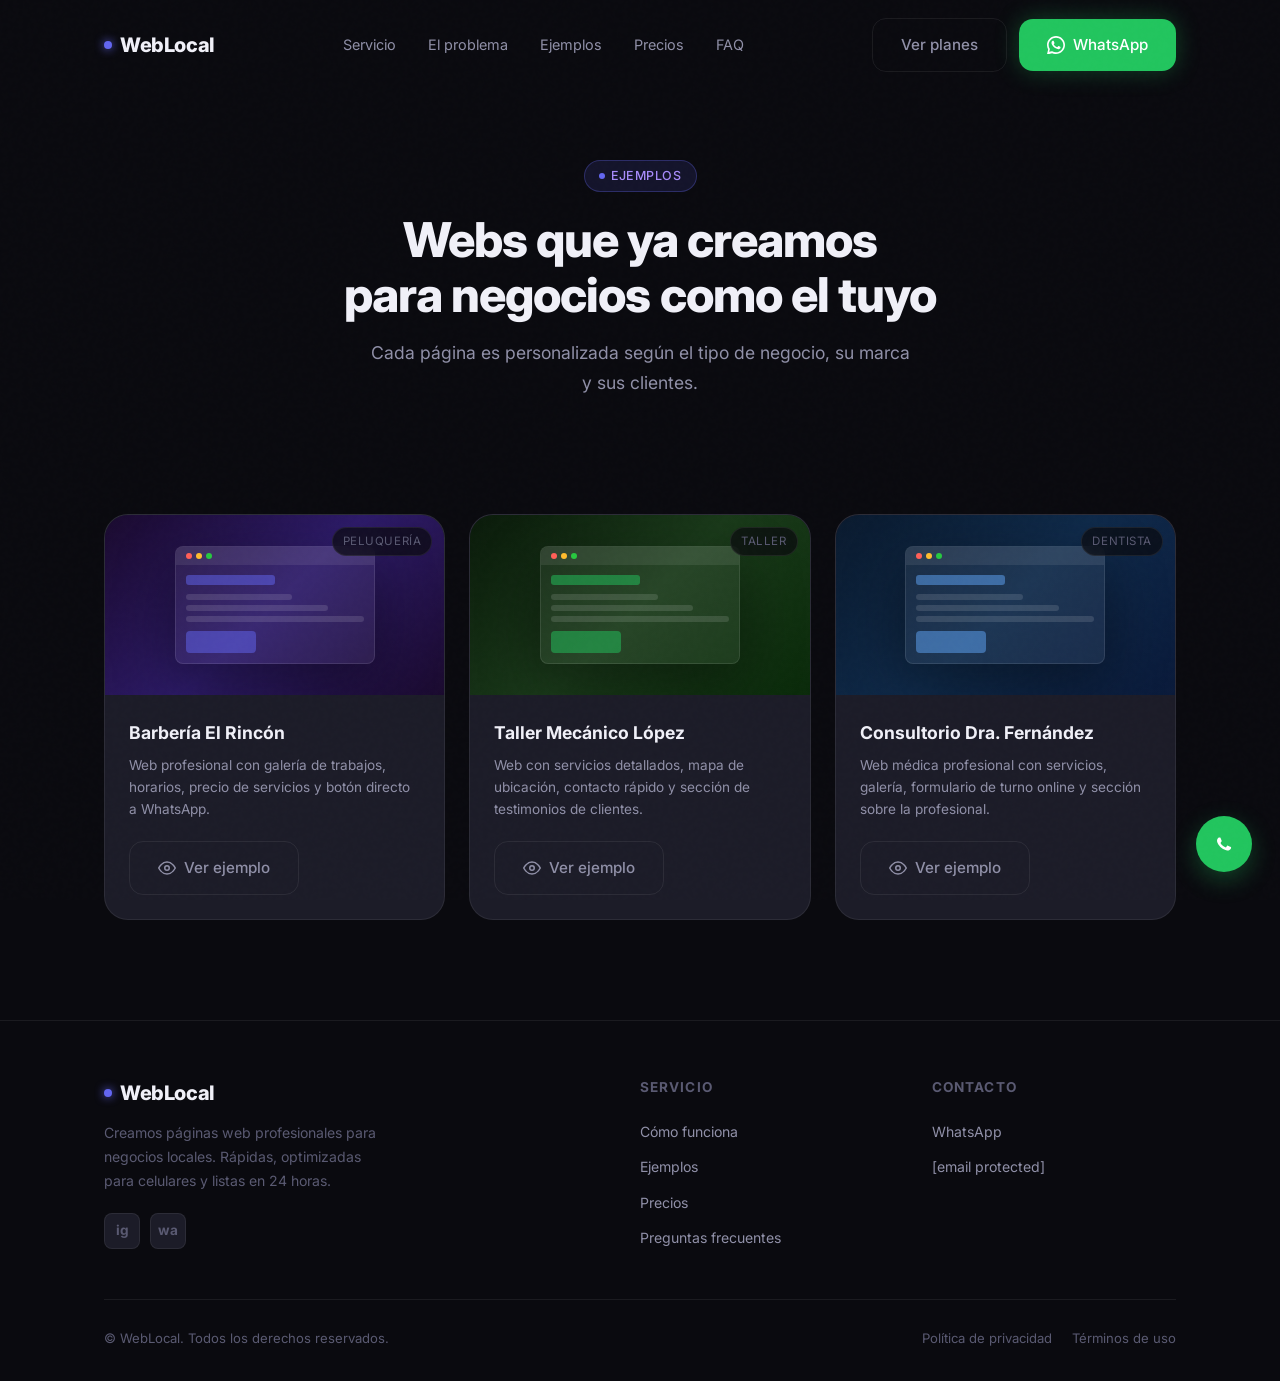
==== ejemplos.html @ 053f5a60 "Add files via upload" ====
<!DOCTYPE html>
<html lang="es">
<head>
  <meta charset="UTF-8" />
  <meta name="viewport" content="width=device-width, initial-scale=1.0" />
  <title>Ejemplos — WebLocal</title>
  <meta name="description" content="Ejemplos de páginas web que creamos para negocios locales. Peluquerías, talleres, dentistas y más." />

  <link rel="preconnect" href="https://fonts.googleapis.com" />
  <link rel="preconnect" href="https://fonts.gstatic.com" crossorigin />
  <link href="https://fonts.googleapis.com/css2?family=Inter:wght@300;400;500;600;700;800&display=swap" rel="stylesheet" />

  <link rel="stylesheet" href="styles.css" />
</head>
<body>

  <nav class="navbar" id="navbar" role="navigation" aria-label="Navegación principal">
    <div class="container">
      <div class="navbar__inner">
        <a href="index.html" class="navbar__logo" aria-label="WebLocal - Inicio">
          <span class="navbar__logo-dot"></span>
          WebLocal
        </a>
        <ul class="navbar__links" role="list">
          <li><a href="index.html#solucion">Servicio</a></li>
          <li><a href="index.html#problema">El problema</a></li>
          <li><a href="ejemplos.html">Ejemplos</a></li>
          <li><a href="index.html#precios">Precios</a></li>
          <li><a href="faq.html">FAQ</a></li>
        </ul>
        <div class="navbar__cta">
          <a href="index.html#precios" class="btn btn--ghost">Ver planes</a>
          <a href="https://wa.me/5491100000000?text=Hola!%20Me%20interesa%20tener%20una%20página%20web%20para%20mi%20negocio." class="btn btn--whatsapp" target="_blank" rel="noopener">
            <svg viewBox="0 0 24 24" fill="currentColor" aria-hidden="true">
              <path d="M17.472 14.382c-.297-.149-1.758-.867-2.03-.967-.273-.099-.471-.148-.67.15-.197.297-.767.966-.94 1.164-.173.199-.347.223-.644.075-.297-.15-1.255-.463-2.39-1.475-.883-.788-1.48-1.761-1.653-2.059-.173-.297-.018-.458.13-.606.134-.133.298-.347.446-.52.149-.174.198-.298.298-.497.099-.198.05-.371-.025-.52-.075-.149-.669-1.612-.916-2.207-.242-.579-.487-.5-.669-.51-.173-.008-.371-.01-.57-.01-.198 0-.52.074-.792.372-.272.297-1.04 1.016-1.04 2.479 0 1.462 1.065 2.875 1.213 3.074.149.198 2.096 3.2 5.077 4.487.709.306 1.262.489 1.694.625.712.227 1.36.195 1.871.118.571-.085 1.758-.719 2.006-1.413.248-.694.248-1.289.173-1.413-.074-.124-.272-.198-.57-.347z"/>
              <path d="M12 0C5.373 0 0 5.373 0 12c0 2.127.558 4.122 1.532 5.851L.073 23.927a.5.5 0 0 0 .612.612l6.076-1.459A11.94 11.94 0 0 0 12 24c6.627 0 12-5.373 12-12S18.627 0 12 0zm0 21.818a9.793 9.793 0 0 1-5.006-1.374l-.36-.214-3.714.894.908-3.628-.234-.372A9.793 9.793 0 0 1 2.182 12C2.182 6.569 6.569 2.182 12 2.182S21.818 6.569 21.818 12 17.431 21.818 12 21.818z"/>
            </svg>
            WhatsApp
          </a>
        </div>
        <button class="navbar__hamburger" id="hamburger" aria-label="Abrir menú" aria-expanded="false">
          <span></span><span></span><span></span>
        </button>
      </div>
    </div>
  </nav>

  <div class="mobile-menu" id="mobileMenu" role="dialog" aria-modal="true" aria-label="Menú de navegación">
    <a href="index.html#solucion" class="mobile-link">Servicio</a>
    <a href="index.html#problema" class="mobile-link">El problema</a>
    <a href="ejemplos.html" class="mobile-link">Ejemplos</a>
    <a href="index.html#precios" class="mobile-link">Precios</a>
    <a href="faq.html" class="mobile-link">FAQ</a>
    <a href="https://wa.me/5491100000000" class="btn btn--whatsapp" target="_blank" rel="noopener">Hablar por WhatsApp</a>
  </div>

  <main>
    <section class="section page-hero">
      <div class="container">
        <div class="text-center">
          <div class="badge reveal">
            <span class="dot" aria-hidden="true"></span>
            Ejemplos
          </div>
          <h1 class="section-title reveal reveal-delay-1">
            Webs que ya creamos<br />para negocios como el tuyo
          </h1>
          <p class="section-subtitle reveal reveal-delay-2 mx-auto">
            Cada página es personalizada según el tipo de negocio, su marca y sus clientes.
          </p>
        </div>
      </div>
    </section>

    <section class="section" style="padding-top: 0;" aria-labelledby="ejemplos-titulo">
      <div class="container">
        <div class="examples__grid" role="list">

          <!-- Peluquería -->
          <article class="example-card reveal" role="listitem">
            <div class="example-card__thumb example-card__thumb--barber" role="img" aria-label="Ejemplo web peluquería">
              <span class="example-card__label">Peluquería</span>
              <div class="browser-mock" aria-hidden="true">
                <div class="browser-mock__bar">
                  <span class="browser-mock__dot"></span>
                  <span class="browser-mock__dot"></span>
                  <span class="browser-mock__dot"></span>
                </div>
                <div class="browser-mock__content">
                  <div class="mock-line mock-line--accent" style="width:50%;height:10px;margin-bottom:4px;"></div>
                  <div class="mock-line mock-line--short"></div>
                  <div class="mock-line mock-line--med"></div>
                  <div class="mock-line"></div>
                  <div class="mock-btn"></div>
                </div>
              </div>
            </div>
            <div class="example-card__body">
              <h3 class="example-card__name">Barbería El Rincón</h3>
              <p class="example-card__desc">Web profesional con galería de trabajos, horarios, precio de servicios y botón directo a WhatsApp.</p>
              <a href="#" class="btn btn--ghost" onclick="return false;" aria-label="Ver ejemplo de Barbería El Rincón">
                <svg viewBox="0 0 24 24" fill="none" stroke="currentColor" stroke-width="2" aria-hidden="true"><path d="M1 12s4-8 11-8 11 8 11 8-4 8-11 8-11-8-11-8z"/><circle cx="12" cy="12" r="3"/></svg>
                Ver ejemplo
              </a>
            </div>
          </article>

          <!-- Taller mecánico -->
          <article class="example-card reveal reveal-delay-1" role="listitem">
            <div class="example-card__thumb example-card__thumb--mechanic" role="img" aria-label="Ejemplo web taller mecánico">
              <span class="example-card__label">Taller</span>
              <div class="browser-mock" aria-hidden="true">
                <div class="browser-mock__bar">
                  <span class="browser-mock__dot"></span>
                  <span class="browser-mock__dot"></span>
                  <span class="browser-mock__dot"></span>
                </div>
                <div class="browser-mock__content">
                  <div class="mock-line" style="background:rgba(34,197,94,0.5);width:50%;height:10px;margin-bottom:4px;"></div>
                  <div class="mock-line mock-line--short"></div>
                  <div class="mock-line mock-line--med"></div>
                  <div class="mock-line"></div>
                  <div class="mock-btn" style="background:rgba(34,197,94,0.5);"></div>
                </div>
              </div>
            </div>
            <div class="example-card__body">
              <h3 class="example-card__name">Taller Mecánico López</h3>
              <p class="example-card__desc">Web con servicios detallados, mapa de ubicación, contacto rápido y sección de testimonios de clientes.</p>
              <a href="#" class="btn btn--ghost" onclick="return false;" aria-label="Ver ejemplo de Taller Mecánico López">
                <svg viewBox="0 0 24 24" fill="none" stroke="currentColor" stroke-width="2" aria-hidden="true"><path d="M1 12s4-8 11-8 11 8 11 8-4 8-11 8-11-8-11-8z"/><circle cx="12" cy="12" r="3"/></svg>
                Ver ejemplo
              </a>
            </div>
          </article>

          <!-- Dentista -->
          <article class="example-card reveal reveal-delay-2" role="listitem">
            <div class="example-card__thumb example-card__thumb--dentist" role="img" aria-label="Ejemplo web dentista">
              <span class="example-card__label">Dentista</span>
              <div class="browser-mock" aria-hidden="true">
                <div class="browser-mock__bar">
                  <span class="browser-mock__dot"></span>
                  <span class="browser-mock__dot"></span>
                  <span class="browser-mock__dot"></span>
                </div>
                <div class="browser-mock__content">
                  <div class="mock-line" style="background:rgba(96,165,250,0.5);width:50%;height:10px;margin-bottom:4px;"></div>
                  <div class="mock-line mock-line--short"></div>
                  <div class="mock-line mock-line--med"></div>
                  <div class="mock-line"></div>
                  <div class="mock-btn" style="background:rgba(96,165,250,0.5);"></div>
                </div>
              </div>
            </div>
            <div class="example-card__body">
              <h3 class="example-card__name">Consultorio Dra. Fernández</h3>
              <p class="example-card__desc">Web médica profesional con servicios, galería, formulario de turno online y sección sobre la profesional.</p>
              <a href="#" class="btn btn--ghost" onclick="return false;" aria-label="Ver ejemplo de Consultorio Dra. Fernández">
                <svg viewBox="0 0 24 24" fill="none" stroke="currentColor" stroke-width="2" aria-hidden="true"><path d="M1 12s4-8 11-8 11 8 11 8-4 8-11 8-11-8-11-8z"/><circle cx="12" cy="12" r="3"/></svg>
                Ver ejemplo
              </a>
            </div>
          </article>

        </div>
      </div>
    </section>
  </main>

  <footer class="footer" role="contentinfo">
    <div class="container">
      <div class="footer__grid">
        <div class="footer__brand">
          <div class="navbar__logo">
            <span class="navbar__logo-dot" aria-hidden="true"></span>
            WebLocal
          </div>
          <p>Creamos páginas web profesionales para negocios locales. Rápidas, optimizadas para celulares y listas en 24 horas.</p>
          <div class="footer__social" role="list" aria-label="Redes sociales">
            <a href="#" class="social-link" aria-label="Instagram" rel="noopener">ig</a>
            <a href="https://wa.me/5491100000000" class="social-link" aria-label="WhatsApp" target="_blank" rel="noopener">wa</a>
          </div>
        </div>
        <nav aria-label="Links del footer">
          <div class="footer__heading">Servicio</div>
          <ul class="footer__links" role="list">
            <li><a href="index.html#solucion">Cómo funciona</a></li>
            <li><a href="ejemplos.html">Ejemplos</a></li>
            <li><a href="index.html#precios">Precios</a></li>
            <li><a href="faq.html">Preguntas frecuentes</a></li>
          </ul>
        </nav>
        <div>
          <div class="footer__heading">Contacto</div>
          <ul class="footer__links" role="list">
            <li><a href="https://wa.me/5491100000000" target="_blank" rel="noopener">WhatsApp</a></li>
            <li><a href="/cdn-cgi/l/email-protection#a7cfc8cbc6e7d0c2c5cbc8c4c6cb89c4c8ca89c6d5"><span class="__cf_email__" data-cfemail="ef8780838eaf988a8d83808c8e83c18c8082c18e9d">[email&#160;protected]</span></a></li>
          </ul>
        </div>
      </div>
      <div class="footer__bottom">
        <span>© <span id="year"></span> WebLocal. Todos los derechos reservados.</span>
        <div class="footer__legal">
          <a href="#">Política de privacidad</a>
          <a href="#">Términos de uso</a>
        </div>
      </div>
    </div>
  </footer>

  <a href="https://wa.me/5491100000000?text=Hola!%20Quiero%20info%20sobre%20una%20página%20web%20para%20mi%20negocio." class="wa-float" target="_blank" rel="noopener" aria-label="Contactar por WhatsApp">
    <svg viewBox="0 0 24 24" fill="white" aria-hidden="true">
      <path d="M17.472 14.382c-.297-.149-1.758-.867-2.03-.967-.273-.099-.471-.148-.67.15-.197.297-.767.966-.94 1.164-.173.199-.347.223-.644.075-.297-.15-1.255-.463-2.39-1.475-.883-.788-1.48-1.761-1.653-2.059-.173-.297-.018-.458.13-.606.134-.133.298-.347.446-.52.149-.174.198-.298.298-.497.099-.198.05-.371-.025-.52-.075-.149-.669-1.612-.916-2.207-.242-.579-.487-.5-.669-.51-.173-.008-.371-.01-.57-.01-.198 0-.52.074-.792.372-.272.297-1.04 1.016-1.04 2.479 0 1.462 1.065 2.875 1.213 3.074.149.198 2.096 3.2 5.077 4.487.709.306 1.262.489 1.694.625.712.227 1.36.195 1.871.118.571-.085 1.758-.719 2.006-1.413.248-.694.248-1.289.173-1.413-.074-.124-.272-.198-.57-.347z"/>
      <path d="M12 0C5.373 0 0 5.373 0 12c0 2.127.558 4.122 1.532 5.851L.073 23.927a.5.5 0 0 0 .612.612l6.076-1.459A11.94 11.94 0 0 0 12 24c6.627 0 12-5.373 12-12S18.627 0 12 0zm0 21.818a9.793 9.793 0 0 1-5.006-1.374l-.36-.214-3.714.894.908-3.628-.234-.372A9.793 9.793 0 0 1 2.182 12C2.182 6.569 6.56
---- styles.css ----
/* =============================================
   CSS CUSTOM PROPERTIES (VARIABLES)
============================================= */
:root {
  --bg: #0a0a0f;
  --bg-2: #111118;
  --bg-3: #16161f;
  --surface: #1c1c28;
  --surface-2: #23232f;
  --border: rgba(255,255,255,0.07);
  --border-accent: rgba(99,102,241,0.3);

  --text-primary: #f0f0f8;
  --text-secondary: #9090a8;
  --text-muted: #5a5a72;

  --accent: #6366f1;
  --accent-glow: rgba(99,102,241,0.35);
  --accent-2: #a78bfa;
  --green: #22c55e;
  --green-glow: rgba(34,197,94,0.3);

  --radius: 14px;
  --radius-sm: 8px;
  --radius-lg: 24px;

  --font-display: 'Inter', sans-serif;
  --font-body: 'Inter', sans-serif;

  --transition: 0.25s cubic-bezier(0.4, 0, 0.2, 1);
  --transition-slow: 0.5s cubic-bezier(0.4, 0, 0.2, 1);
}

/* =============================================
   RESET & BASE
============================================= */
*, *::before, *::after {
  box-sizing: border-box;
  margin: 0;
  padding: 0;
}

html {
  scroll-behavior: smooth;
  font-size: 16px;
}

body {
  font-family: var(--font-body);
  background-color: var(--bg);
  color: var(--text-primary);
  line-height: 1.6;
  overflow-x: hidden;
  -webkit-font-smoothing: antialiased;
}

img { display: block; max-width: 100%; }
a { color: inherit; text-decoration: none; }
button { cursor: pointer; border: none; background: none; font-family: inherit; }
ul { list-style: none; }

/* =============================================
   UTILITIES
============================================= */
.container {
  width: 100%;
  max-width: 1120px;
  margin: 0 auto;
  padding: 0 24px;
}

.section {
  padding: 100px 0;
}

.section--tight {
  padding: 70px 0;
}

.badge {
  display: inline-flex;
  align-items: center;
  gap: 6px;
  background: rgba(99,102,241,0.12);
  border: 1px solid var(--border-accent);
  color: var(--accent-2);
  font-size: 0.78rem;
  font-weight: 500;
  letter-spacing: 0.04em;
  text-transform: uppercase;
  padding: 5px 14px;
  border-radius: 100px;
  margin-bottom: 20px;
}

.badge .dot {
  width: 6px; height: 6px;
  background: var(--accent);
  border-radius: 50%;
  animation: pulse 2s infinite;
}

.section-title {
  font-family: var(--font-display);
  font-size: clamp(2rem, 4.5vw, 3rem);
  font-weight: 800;
  line-height: 1.15;
  letter-spacing: -0.02em;
  margin-bottom: 16px;
}

.section-subtitle {
  font-size: 1.1rem;
  color: var(--text-secondary);
  max-width: 540px;
  line-height: 1.7;
}

.text-accent { color: var(--accent-2); }
.text-center { text-align: center; }
.mx-auto { margin-left: auto; margin-right: auto; }

.divider {
  width: 100%;
  height: 1px;
  background: var(--border);
}

/* =============================================
   BOTONES
============================================= */
.btn {
  display: inline-flex;
  align-items: center;
  justify-content: center;
  gap: 8px;
  padding: 14px 28px;
  border-radius: var(--radius);
  font-family: var(--font-body);
  font-size: 0.95rem;
  font-weight: 500;
  transition: all var(--transition);
  white-space: nowrap;
}

.btn--primary {
  background: var(--accent);
  color: #fff;
  box-shadow: 0 0 24px var(--accent-glow);
}
.btn--primary:hover {
  background: #4f52e0;
  box-shadow: 0 0 36px var(--accent-glow);
  transform: translateY(-1px);
}

.btn--whatsapp {
  background: var(--green);
  color: #fff;
  box-shadow: 0 0 24px var(--green-glow);
}
.btn--whatsapp:hover {
  background: #16a34a;
  box-shadow: 0 0 40px var(--green-glow);
  transform: translateY(-1px);
}

.btn--ghost {
  background: transparent;
  border: 1px solid var(--border);
  color: var(--text-secondary);
}
.btn--ghost:hover {
  border-color: rgba(255,255,255,0.2);
  color: var(--text-primary);
  background: var(--surface);
}

.btn--large {
  padding: 18px 36px;
  font-size: 1.05rem;
  border-radius: var(--radius);
}

.btn svg { width: 18px; height: 18px; flex-shrink: 0; }

/* =============================================
   NOISE OVERLAY
============================================= */
body::before {
  content: '';
  position: fixed;
  inset: 0;
  background-image: url("data:image/svg+xml,%3Csvg viewBox='0 0 200 200' xmlns='http://www.w3.org/2000/svg'%3E%3Cfilter id='noise'%3E%3CfeTurbulence type='fractalNoise' baseFrequency='0.9' numOctaves='4' stitchTiles='stitch'/%3E%3C/filter%3E%3Crect width='100%25' height='100%25' filter='url(%23noise)' opacity='0.03'/%3E%3C/svg%3E");
  pointer-events: none;
  z-index: 9999;
  opacity: 0.4;
}

/* =============================================
   NAVBAR
============================================= */
.navbar {
  position: fixed;
  top: 0; left: 0; right: 0;
  z-index: 100;
  padding: 18px 0;
  transition: background var(--transition-slow), backdrop-filter var(--transition-slow);
}

.navbar.scrolled {
  background: rgba(10,10,15,0.85);
  backdrop-filter: blur(20px);
  -webkit-backdrop-filter: blur(20px);
  border-bottom: 1px solid var(--border);
}

.navbar__inner {
  display: flex;
  align-items: center;
  justify-content: space-between;
}

.navbar__logo {
  font-family: var(--font-display);
  font-weight: 800;
  font-size: 1.25rem;
  letter-spacing: -0.02em;
  display: flex;
  align-items: center;
  gap: 8px;
}

.navbar__logo-dot {
  width: 8px; height: 8px;
  background: var(--accent);
  border-radius: 50%;
  box-shadow: 0 0 10px var(--accent);
}

.navbar__links {
  display: flex;
  align-items: center;
  gap: 32px;
}

.navbar__links a {
  font-size: 0.9rem;
  color: var(--text-secondary);
  transition: color var(--transition);
}
.navbar__links a:hover { color: var(--text-primary); }

.navbar__cta {
  display: flex;
  align-items: center;
  gap: 12px;
}

.navbar__hamburger {
  display: none;
  flex-direction: column;
  gap: 5px;
  padding: 4px;
}
.navbar__hamburger span {
  display: block;
  width: 22px; height: 2px;
  background: var(--text-primary);
  border-radius: 2px;
  transition: all var(--transition);
}

.mobile-menu {
  display: none;
  position: fixed;
  inset: 0;
  z-index: 99;
  background: var(--bg);
  padding: 100px 24px 40px;
  flex-direction: column;
  gap: 32px;
}
.mobile-menu.open { display: flex; }
.mobile-menu a {
  font-family: var(--font-display);
  font-size: 1.8rem;
  font-weight: 700;
  color: var(--text-secondary);
  border-bottom: 1px solid var(--border);
  padding-bottom: 20px;
  transition: color var(--transition);
}
.mobile-menu a:hover { color: var(--text-primary); }

/* =============================================
   HERO
============================================= */
.hero {
  min-height: 100vh;
  display: flex;
  align-items: center;
  padding-top: 100px;
  position: relative;
  overflow: hidden;
}

.hero::after {
  content: '';
  position: absolute;
  top: -200px; left: 50%;
  transform: translateX(-50%);
  width: 900px; height: 600px;
  background: radial-gradient(ellipse at center, rgba(99,102,241,0.18) 0%, transparent 70%);
  pointer-events: none;
}

.hero__grid {
  position: absolute;
  inset: 0;
  background-image: radial-gradient(circle, rgba(255,255,255,0.06) 1px, transparent 1px);
  background-size: 40px 40px;
  mask-image: radial-gradient(ellipse 80% 80% at 50% 20%, black, transparent);
  pointer-events: none;
}

.hero__content {
  position: relative;
  z-index: 1;
  max-width: 780px;
}

.hero__title {
  font-family: var(--font-display);
  font-size: clamp(2.8rem, 6vw, 4.8rem);
  font-weight: 800;
  line-height: 1.05;
  letter-spacing: -0.03em;
  margin-bottom: 24px;
}

.hero__title em {
  font-style: normal;
  background: linear-gradient(135deg, var(--accent-2) 0%, var(--accent) 60%);
  -webkit-background-clip: text;
  -webkit-text-fill-color: transparent;
  background-clip: text;
}

.hero__subtitle {
  font-size: 1.2rem;
  color: var(--text-secondary);
  max-width: 520px;
  line-height: 1.75;
  margin-bottom: 40px;
}

.hero__trust {
  display: flex;
  flex-wrap: wrap;
  align-items: center;
  gap: 24px;
}

.trust-item {
  display: flex;
  align-items: center;
  gap: 8px;
  font-size: 0.85rem;
  color: var(--text-muted);
}
.trust-item svg { color: var(--accent-2); }

/* =============================================
   PAGE HERO (páginas internas)
============================================= */
.page-hero {
  padding-top: 160px;
  padding-bottom: 60px;
}

/* =============================================
   SECCIÓN PROBLEMA
============================================= */
.problem {
  background: var(--bg-2);
  border-top: 1px solid var(--border);
  border-bottom: 1px solid var(--border);
}

.problem__grid {
  display: grid;
  grid-template-columns: repeat(3, 1fr);
  gap: 2px;
  background: var(--border);
  border: 1px solid var(--border);
  border-radius: var(--radius-lg);
  overflow: hidden;
  margin-top: 56px;
}

.problem__card {
  background: var(--bg-2);
  padding: 36px 32px;
  position: relative;
  transition: background var(--transition);
}
.problem__card:hover { background: var(--surface); }

.problem__icon {
  font-size: 2rem;
  margin-bottom: 16px;
}

.problem__title {
  font-family: var(--font-display);
  font-size: 1.15rem;
  font-weight: 700;
  margin-bottom: 10px;
}

.problem__text {
  font-size: 0.9rem;
  color: var(--text-secondary);
  line-height: 1.65;
}

.problem__card::before {
  content: '';
  position: absolute;
  top: 0; left: 0; right: 0;
  height: 2px;
  background: transparent;
  transition: background var(--transition);
}
.problem__card:hover::before {
  background: linear-gradient(90deg, var(--accent), var(--accent-2));
}

/* =============================================
   SECCIÓN SOLUCIÓN
============================================= */
.solution__header {
  display: grid;
  grid-template-columns: 1fr 1fr;
  gap: 60px;
  align-items: start;
  margin-bottom: 64px;
}

.solution__benefits {
  display: grid;
  grid-template-columns: 1fr 1fr;
  gap: 16px;
}

.benefit-item {
  background: var(--surface);
  border: 1px solid var(--border);
  border-radius: var(--radius);
  padding: 20px;
  display: flex;
  gap: 14px;
  align-items: flex-start;
  transition: border-color var(--transition), transform var(--transition);
}
.benefit-item:hover {
  border-color: var(--border-accent);
  transform: translateY(-2px);
}

.benefit-icon {
  width: 40px; height: 40px;
  background: rgba(99,102,241,0.12);
  border: 1px solid var(--border-accent);
  border-radius: var(--radius-sm);
  display: flex;
  align-items: center;
  justify-content: center;
  flex-shrink: 0;
  font-size: 1.1rem;
}

.benefit-text strong {
  display: block;
  font-size: 0.9rem;
  font-weight: 600;
  margin-bottom: 4px;
}
.benefit-text span {
  font-size: 0.82rem;
  color: var(--text-muted);
}

/* =============================================
   EJEMPLOS
============================================= */
.examples__grid {
  display: grid;
  grid-template-columns: repeat(auto-fit, minmax(300px, 1fr));
  gap: 24px;
  margin-top: 56px;
}

.example-card {
  background: var(--surface);
  border: 1px solid var(--border);
  border-radius: var(--radius-lg);
  overflow: hidden;
  transition: border-color var(--transition), transform var(--transition);
}
.example-card:hover {
  border-color: var(--border-accent);
  transform: translateY(-4px);
}

.example-card__thumb {
  height: 180px;
  position: relative;
  overflow: hidden;
  display: flex;
  align-items: center;
  justify-content: center;
}

.example-card__thumb--barber {
  background: linear-gradient(135deg, #1a0a2e 0%, #2d1b69 50%, #1a0a2e 100%);
}
.example-card__thumb--mechanic {
  background: linear-gradient(135deg, #0a1a0a 0%, #1a3a1a 50%, #0a2a0a 100%);
}
.example-card__thumb--dentist {
  background: linear-gradient(135deg, #0a1a2e 0%, #0f2a4a 50%, #0a1a3a 100%);
}

.browser-mock {
  width: 200px;
  background: rgba(255,255,255,0.06);
  border: 1px solid rgba(255,255,255,0.1);
  border-radius: 8px;
  overflow: hidden;
  box-shadow: 0 20px 60px rgba(0,0,0,0.4);
}
.browser-mock__bar {
  background: rgba(255,255,255,0.08);
  padding: 6px 10px;
  display: flex;
  align-items: center;
  gap: 4px;
}
.browser-mock__dot {
  width: 6px; height: 6px;
  border-radius: 50%;
}
.browser-mock__dot:nth-child(1) { background: #ff5f57; }
.browser-mock__dot:nth-child(2) { background: #febc2e; }
.browser-mock__dot:nth-child(3) { background: #28c840; }

.browser-mock__content {
  padding: 10px;
  display: flex;
  flex-direction: column;
  gap: 5px;
}
.mock-line {
  height: 6px;
  border-radius: 3px;
  background: rgba(255,255,255,0.12);
}
.mock-line--accent { background: rgba(99,102,241,0.5); }
.mock-line--short { width: 60%; }
.mock-line--med { width: 80%; }
.mock-btn {
  height: 22px;
  border-radius: 4px;
  background: rgba(99,102,241,0.5);
  width: 70px;
  margin-top: 4px;
}

.example-card__label {
  position: absolute;
  top: 12px; right: 12px;
  background: rgba(10,10,15,0.7);
  backdrop-filter: blur(10px);
  border: 1px solid var(--border);
  font-size: 0.72rem;
  color: var(--text-muted);
  padding: 4px 10px;
  border-radius: 100px;
  text-transform: uppercase;
  letter-spacing: 0.05em;
}

.example-card__body {
  padding: 24px;
}

.example-card__name {
  font-family: var(--font-display);
  font-size: 1.1rem;
  font-weight: 700;
  margin-bottom: 8px;
}

.example-card__desc {
  font-size: 0.85rem;
  color: var(--text-secondary);
  margin-bottom: 20px;
  line-height: 1.6;
}

/* =============================================
   PRECIOS — GRID 2 PLANES
============================================= */
.pricing {
  background: var(--bg-2);
  border-top: 1px solid var(--border);
  border-bottom: 1px solid var(--border);
}

.pricing__grid {
  display: grid;
  grid-template-columns: 1fr 1fr;
  gap: 24px;
  max-width: 900px;
  margin: 60px auto 0;
}

.pricing__card {
  background: var(--surface);
  border: 1px solid var(--border);
  border-radius: var(--radius-lg);
  overflow: hidden;
  position: relative;
  transition: transform var(--transition), border-color var(--transition);
}

.pricing__card:hover {
  transform: translateY(-4px);
}

/* Plan destacado */
.pricing__card--featured {
  border-color: var(--border-accent);
  box-shadow: 0 0 60px rgba(99,102,241,0.12);
}

.pricing__card--featured::before {
  content: '';
  position: absolute;
  top: 0; left: 0; right: 0;
  height: 3px;
  background: linear-gradient(90deg, var(--accent), var(--accent-2));
}

/* Badge "Más popular" */
.pricing__badge-top {
  position: absolute;
  top: 20px;
  right: 20px;
  background: rgba(99,102,241,0.15);
  border: 1px solid var(--border-accent);
  color: var(--accent-2);
  font-size: 0.72rem;
  font-weight: 600;
  letter-spacing: 0.04em;
  text-transform: uppercase;
  padding: 4px 12px;
  border-radius: 100px;
}

.pricing__header {
  padding: 36px 36px 28px;
  border-bottom: 1px solid var(--border);
}

.pricing__plan-name {
  font-family: var(--font-display);
  font-size: 1rem;
  font-weight: 600;
  color: var(--accent-2);
  text-transform: uppercase;
  letter-spacing: 0.08em;
  margin-bottom: 16px;
}

.pricing__price {
  display: flex;
  align-items: baseline;
  gap: 4px;
  margin-bottom: 8px;
}

.pricing__currency {
  font-size: 1.5rem;
  font-weight: 600;
  color: var(--text-secondary);
}

.pricing__amount {
  font-family: var(--font-display);
  font-size: 3.2rem;
  font-weight: 800;
  line-height: 1;
}

.pricing__period {
  font-size: 1rem;
  color: var(--text-secondary);
}

.pricing__desc {
  font-size: 0.85rem;
  color: var(--text-muted);
  margin-top: 12px;
  line-height: 1.5;
}

.pricing__features {
  padding: 28px 36px;
}

.pricing__feature {
  display: flex;
  align-items: center;
  gap: 12px;
  padding: 10px 0;
  border-bottom: 1px solid var(--border);
  font-size: 0.9rem;
}
.pricing__feature:last-child { border-bottom: none; }

.feature-check {
  width: 20px; height: 20px;
  background: rgba(99,102,241,0.15);
  border: 1px solid var(--border-accent);
  border-radius: 50%;
  display: flex;
  align-items: center;
  justify-content: center;
  flex-shrink: 0;
}
.feature-check svg {
  width: 10px; height: 10px;
  color: var(--accent-2);
}

.pricing__cta {
  padding: 0 36px 36px;
}
.pricing__cta .btn {
  width: 100%;
}

/* =============================================
   FAQ
============================================= */
.faq__list {
  max-width: 720px;
  margin: 56px auto 0;
}

.faq__item {
  border-bottom: 1px solid var(--border);
}

.faq__question {
  width: 100%;
  text-align: left;
  padding: 22px 0;
  display: flex;
  justify-content: space-between;
  align-items: center;
  gap: 20px;
  font-family: var(--font-display);
  font-size: 1rem;
  font-weight: 600;
  color: var(--text-primary);
  transition: color var(--transition);
}
.faq__question:hover { color: var(--accent-2); }

.faq__icon {
  width: 28px; height: 28px;
  background: var(--surface);
  border: 1px solid var(--border);
  border-radius: var(--radius-sm);
  display: flex;
  align-items: center;
  justify-content: center;
  flex-shrink: 0;
  transition: all var(--transition);
}
.faq__icon svg {
  width: 14px; height: 14px;
  color: var(--accent-2);
  transition: transform var(--transition);
}

.faq__item.open .faq__icon {
  background: var(--accent);
  border-color: var(--accent);
}
.faq__item.open .faq__icon svg {
  transform: rotate(45deg);
  color: #fff;
}

.faq__answer {
  display: none;
  padding-bottom: 22px;
  font-size: 0.92rem;
  color: var(--text-secondary);
  line-height: 1.75;
}
.faq__item.open .faq__answer { display: block; }

/* =============================================
   FOOTER
============================================= */
.footer {
  background: var(--bg);
  border-top: 1px solid var(--border);
  padding: 56px 0 32px;
}

.footer__grid {
  display: grid;
  grid-template-columns: 2fr 1fr 1fr;
  gap: 48px;
  margin-bottom: 48px;
}

.footer__brand p {
  font-size: 0.88rem;
  color: var(--text-muted);
  margin-top: 12px;
  max-width: 280px;
  line-height: 1.7;
}

.footer__social {
  display: flex;
  gap: 10px;
  margin-top: 20px;
}

.social-link {
  width: 36px; height: 36px;
  background: var(--surface);
  border: 1px solid var(--border);
  border-radius: var(--radius-sm);
  display: flex;
  align-items: center;
  justify-content: center;
  color: var(--text-muted);
  font-size: 0.85rem;
  transition: all var(--transition);
  font-weight: 700;
}
.social-link:hover {
  background: var(--accent);
  border-color: var(--accent);
  color: #fff;
}

.footer__heading {
  font-family: var(--font-display);
  font-size: 0.85rem;
  font-weight: 700;
  color: var(--text-muted);
  text-transform: uppercase;
  letter-spacing: 0.08em;
  margin-bottom: 20px;
}

.footer__links {
  display: flex;
  flex-direction: column;
  gap: 10px;
}
.footer__links a {
  font-size: 0.88rem;
  color: var(--text-secondary);
  transition: color var(--transition);
}
.footer__links a:hover { color: var(--text-primary); }

.footer__bottom {
  border-top: 1px solid var(--border);
  padding-top: 28px;
  display: flex;
  justify-content: space-between;
  align-items: center;
  flex-wrap: wrap;
  gap: 16px;
  font-size: 0.82rem;
  color: var(--text-muted);
}

.footer__legal {
  display: flex;
  gap: 20px;
}
.footer__legal a {
  color: var(--text-muted);
  transition: color var(--transition);
}
.footer__legal a:hover { color: var(--text-secondary); }

/* =============================================
   WHATSAPP FLOAT
============================================= */
.wa-float {
  position: fixed;
  bottom: 28px;
  right: 28px;
  z-index: 200;
  width: 56px; height: 56px;
  background: var(--green);
  border-radius: 50%;
  display: flex;
  align-items: center;
  justify-content: center;
  box-shadow: 0 8px 24px var(--green-glow);
  transition: transform var(--transition), box-shadow var(--transition);
}
.wa-float:hover {
  transform: scale(1.1);
  box-shadow: 0 12px 36px var(--green-glow);
}
.wa-float svg { width: 28px; height: 28px; fill: white; }

/* =============================================
   REVEAL ANIMATIONS
============================================= */
.reveal {
  opacity: 1;
  transform: none;
}
.reveal-delay-1 {}
.reveal-delay-2 {}
.reveal-delay-3 {}
.reveal-delay-4 {}

/* =============================================
   KEYFRAMES
============================================= */
@keyframes pulse {
  0%, 100% { opacity: 1; box-shadow: 0 0 0 0 rgba(99,102,241,0.4); }
  50% { opacity: 0.7; box-shadow: 0 0 0 6px rgba(99,102,241,0); }
}

@keyframes fadeInUp {
  from { opacity: 0; transform: translateY(40px); }
  to { opacity: 1; transform: translateY(0); }
}

.hero__content { animation: fadeInUp 0.8s ease forwards; }

/* =============================================
   RESPONSIVE — TABLET (max 900px)
============================================= */
@media (max-width: 900px) {
  .section { padding: 72px 0; }

  .solution__header {
    grid-template-columns: 1fr;
    gap: 40px;
  }

  .problem__grid {
    grid-template-columns: 1fr;
  }

  .pricing__grid {
    grid-template-columns: 1fr;
    max-width: 520px;
  }

  .footer__grid {
    grid-template-columns: 1fr 1fr;
  }

  .navbar__links { display: none; }
  .navbar__cta .btn--ghost { display: none; }
  .navbar__hamburger { display: flex; }
}

/* =============================================
   RESPONSIVE — MOBILE (max 600px)
============================================= */
@media (max-width: 600px) {
  .section { padding: 56px 0; }

  .solution__benefits {
    grid-template-columns: 1fr;
  }

  .examples__grid {
    grid-template-columns: 1fr;
  }

  .pricing__header,
  .pricing__features,
  .pricing__cta {
    padding-left: 24px;
    padding-right: 24px;
  }

  .footer__grid {
    grid-template-columns: 1fr;
    gap: 32px;
  }

  .footer__bottom {
    flex-direction: column;
    text-align: center;
  }
}
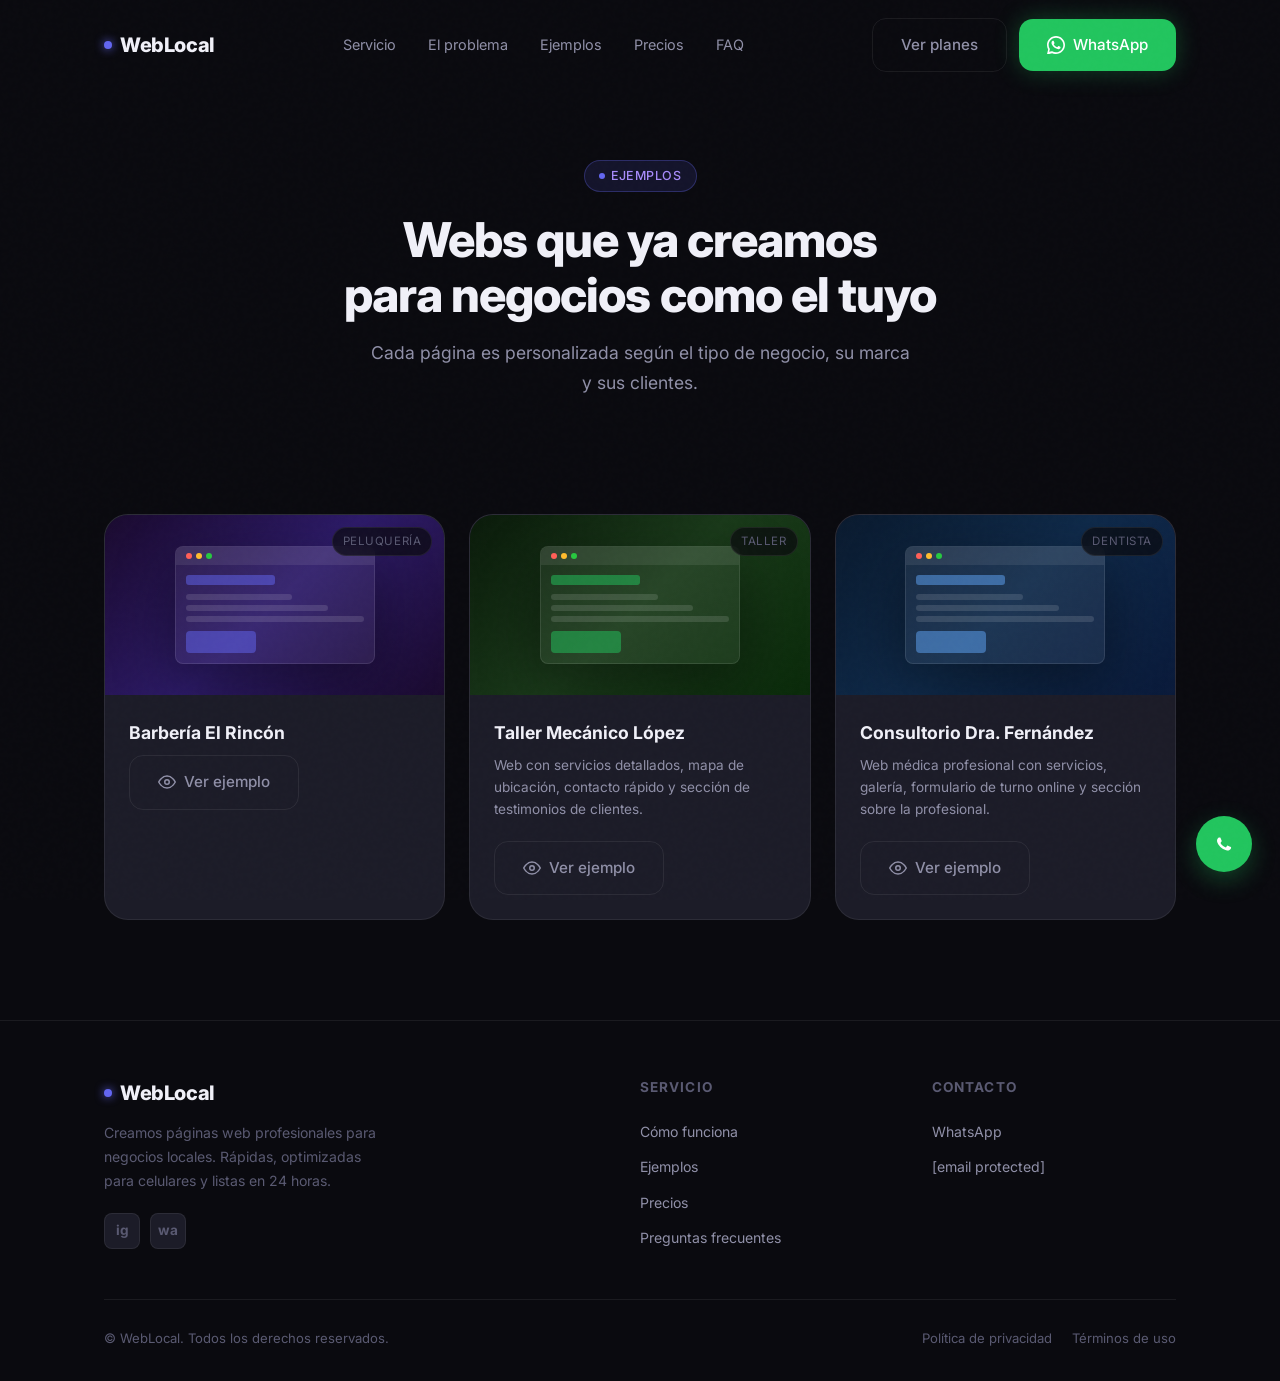
==== commit 483109d9: "Update ejemplos.html" ====
--- a/ejemplos.html
+++ b/ejemplos.html
@@ -97,7 +97,7 @@
             </div>
             <div class="example-card__body">
               <h3 class="example-card__name">Barbería El Rincón</h3>
-              <p class="example-card__desc">Web profesional con galería de trabajos, horarios, precio de servicios y botón directo a WhatsApp.</p>
+              <!-- <p class="example-card__desc">Web profesional con galería de trabajos, horarios, precio de servicios y botón directo a WhatsApp.</p> -->
               <a href="#" class="btn btn--ghost" onclick="return false;" aria-label="Ver ejemplo de Barbería El Rincón">
                 <svg viewBox="0 0 24 24" fill="none" stroke="currentColor" stroke-width="2" aria-hidden="true"><path d="M1 12s4-8 11-8 11 8 11 8-4 8-11 8-11-8-11-8z"/><circle cx="12" cy="12" r="3"/></svg>
                 Ver ejemplo
@@ -212,4 +212,4 @@
   <a href="https://wa.me/5491100000000?text=Hola!%20Quiero%20info%20sobre%20una%20página%20web%20para%20mi%20negocio." class="wa-float" target="_blank" rel="noopener" aria-label="Contactar por WhatsApp">
     <svg viewBox="0 0 24 24" fill="white" aria-hidden="true">
       <path d="M17.472 14.382c-.297-.149-1.758-.867-2.03-.967-.273-.099-.471-.148-.67.15-.197.297-.767.966-.94 1.164-.173.199-.347.223-.644.075-.297-.15-1.255-.463-2.39-1.475-.883-.788-1.48-1.761-1.653-2.059-.173-.297-.018-.458.13-.606.134-.133.298-.347.446-.52.149-.174.198-.298.298-.497.099-.198.05-.371-.025-.52-.075-.149-.669-1.612-.916-2.207-.242-.579-.487-.5-.669-.51-.173-.008-.371-.01-.57-.01-.198 0-.52.074-.792.372-.272.297-1.04 1.016-1.04 2.479 0 1.462 1.065 2.875 1.213 3.074.149.198 2.096 3.2 5.077 4.487.709.306 1.262.489 1.694.625.712.227 1.36.195 1.871.118.571-.085 1.758-.719 2.006-1.413.248-.694.248-1.289.173-1.413-.074-.124-.272-.198-.57-.347z"/>
-      <path d="M12 0C5.373 0 0 5.373 0 12c0 2.127.558 4.122 1.532 5.851L.073 23.927a.5.5 0 0 0 .612.612l6.076-1.459A11.94 11.94 0 0 0 12 24c6.627 0 12-5.373 12-12S18.627 0 12 0zm0 21.818a9.793 9.793 0 0 1-5.006-1.374l-.36-.214-3.714.894.908-3.628-.234-.372A9.793 9.793 0 0 1 2.182 12C2.182 6.569 6.56+      <path d="M12 0C5.373 0 0 5.373 0 12c0 2.127.558 4.122 1.532 5.851L.073 23.927a.5.5 0 0 0 .612.612l6.076-1.459A11.94 11.94 0 0 0 12 24c6.627 0 12-5.373 12-12S18.627 0 12 0zm0 21.818a9.793 9.793 0 0 1-5.006-1.374l-.36-.214-3.714.894.908-3.628-.234-.372A9.793 9.793 0 0 1 2.182 12C2.182 6.569 6.56
